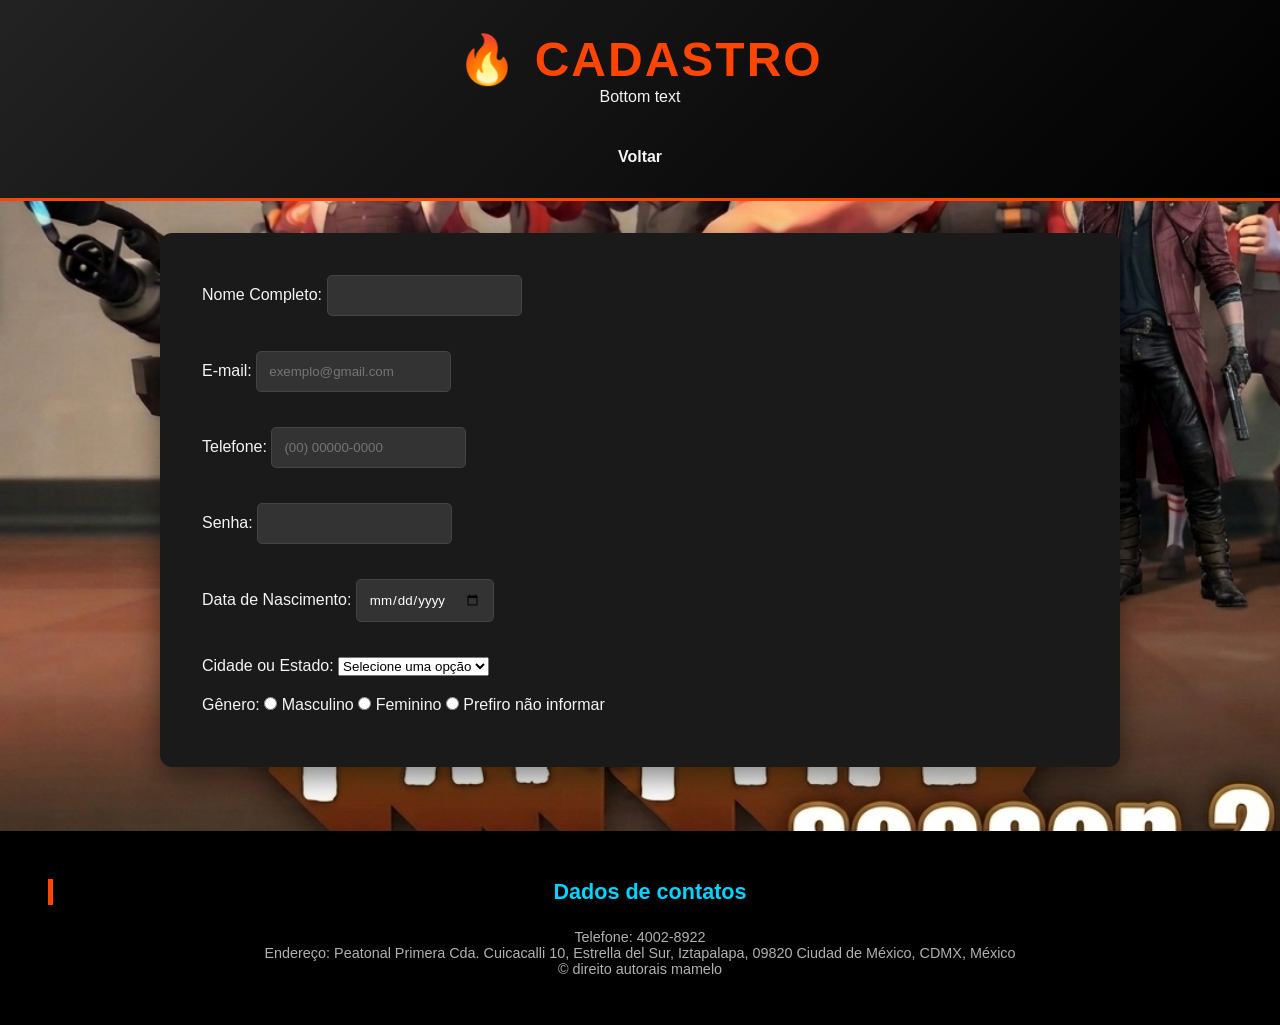
==== cadastro.html @ 746e070f "Parte do exercicio completo" ====
<!DOCTYPE html>
<html lang="pt-br">
<head>
    <meta charset="UTF-8">
    <meta name="viewport" content="width=device-width, initial-scale=1.0">
    <link rel="stylesheet" href="style.css">
    <title>Cadastro</title>
</head>
<body>
    <header>
        <h1>🔥 Cadastro</h1>
        <p>Bottom text</p> <br>
        <nav>
            <a href="index.html">Voltar</a>
        </nav>
    </header>
    <main>
        <form action="#" method="post" class="cadastro">
            <fieldset>
                <label for="nome">Nome Completo:</label>
                <input type="text" name="nome" required>
            </fieldset>
            <fieldset>
                <label for="email">E-mail:</label>
                <input type="email" name="email" placeholder="exemplo@gmail.com" required>
            </fieldset>
            <fieldset>
                <label for="telefone">Telefone:</label>
                <input type="tel" name="telefone" placeholder="(00) 00000-0000">
            </fieldset>
            <fieldset>
                <label for="senha">Senha:</label>
                <input type="password" name="senha" required>
            </fieldset>
            <fieldset>
                <label for="nascimento">Data de Nascimento:</label>
                <input type="date" name="nascimento">
            </fieldset>
            <fieldset>
                <label for="localizacao">Cidade ou Estado:</label>
                <select name="localizacao" id="localizacao">
                    <option value="">Selecione uma opção</option>
                    <option value="SP">São Paulo</option>
                    <option value="RJ">Rio de Janeiro</option>
                    <option value="MG">Minas Gerais</option>
                    <option value="PR">Paraná</option>
                    <option value="BA">Bahia</option>
                </select>
            </fieldset>
            <fieldset>
                <label>Gênero:</label>
                <label class="radio-group"><input type="radio" name="genero" value="masculino"> Masculino</label>
                <label class="radio-group"><input type="radio" name="genero" value="feminino"> Feminino</label>
                <label class="radio-group"><input type="radio" name="genero" value="nao-informar"> Prefiro não informar</label>
            </fieldset>
        </form>
    </main>
    <footer class="contato">
        <h2>Dados de contatos</h2>
        <p>Telefone: 4002-8922</p>
        <p>Endereço: Peatonal Primera Cda. Cuicacalli 10, Estrella del Sur, Iztapalapa, 09820 Ciudad de México, CDMX, México</p>
        <p>&copy; direito autorais mamelo</p>
    </footer>
</body>
</html>
---- style.css ----
/* Configurações Gerais */
* {
    margin: 0;
    padding: 0;
    box-sizing: border-box;
    font-family: 'Segoe UI', Roboto, Helvetica, Arial, sans-serif;
}

:root {
    --primary-color: #ff4500; /* Laranja Fogo */
    --secondary-color: #00d4ff; /* Azul White Box */
    --bg-dark: #0f0f0f;
    --card-bg: #1a1a1a;
    --text-light: #f4f4f4;
    --text-muted: #b0b0b0;
}

body {
    background-image: url('imagens/PayFire.jpg');
    background-repeat: no-repeat;
    background-attachment: fixed;
    background-size: cover;
    color: var(--text-light);
}

/* Cabeçalho e Navegação */
header {
    background: linear-gradient(135deg, #222, #000);
    padding: 2rem 10%;
    text-align: center;
    border-bottom: 3px solid var(--primary-color);
}

header h1 {
    font-size: 3rem;
    color: var(--primary-color);
    text-transform: uppercase;
    letter-spacing: 2px;
}

nav {
    margin-top: 1.5rem;
}

nav a {
    color: var(--text-light);
    text-decoration: none;
    margin: 0 15px;
    font-weight: bold;
    transition: 0.3s;
}

nav a:hover {
    color: var(--secondary-color);
}

/* Seções Principais */
main {
    max-width: 1000px;
    margin: 2rem auto;
    padding: 0 20px;
}

section, .cadastro {
    position: relative;
    z-index: 2;
    margin-bottom: 4rem;
    padding: 2rem;
    background-color: var(--card-bg);
    border-radius: 12px;
    box-shadow: 0 10px 30px rgba(0,0,0,0.5);
}

h2 {
    color: var(--secondary-color);
    border-left: 5px solid var(--primary-color);
    padding-left: 15px;
    margin-bottom: 1.5rem;
}

h4 {
    margin: 1.5rem 0 0.5rem;
    color: var(--primary-color);
}

/* Listas que você aprendeu a fazer! */
ul {
    list-style-type: none; /* Remove a bolinha padrão */
    padding-left: 10px;
}

ul li {
    margin-bottom: 10px;
    position: relative;
    padding-left: 25px;
}

ul li::before {
    content: "🔥"; /* Marcador personalizado */
    position: absolute;
    left: 0;
}

/* Tabelas */
table {
    width: 100%;
    border-collapse: collapse;
    margin-top: 1.5rem;
    background-color: #252525;
}

th, td {
    padding: 15px;
    text-align: left;
    border: 1px solid #444;
}

th {
    background-color: var(--primary-color);
    color: white;
}

tr:nth-child(even) {
    background-color: #2a2a2a;
}

/* Vídeo Responsivo */
.video iframe {
    width: 100%;
    border-radius: 8px;
    border: 2px solid var(--secondary-color) !important;
}

/* Formulário de Contato */
form {
    display: flex;
    flex-direction: column;
}

input, textarea {
    padding: 12px;
    margin-bottom: 15px;
    background: #333;
    border: 1px solid #444;
    color: white;
    border-radius: 5px;
}

input:focus, textarea:focus {
    outline: none;
    border-color: var(--secondary-color);
}

.cor_preta {
    background-color: var(--primary-color);
    color: white;
    border: none;
    font-weight: bold;
    cursor: pointer;
    transition: 0.3s;
    padding: 15px;
}

.cor_preta:hover {
    background-color: #e63e00;
    transform: scale(1.02);
}

/* Footer */
footer {
    text-align: center;
    padding: 3rem;
    background-color: #000;
    font-size: 0.9rem;
    color: var(--text-muted);
}

/* Imagens */
.img {
    display: block;
    margin: 20px auto;
    border-radius: 50%;
    border: 4px solid var(--secondary-color);
}

.img-fora-da-caixa {
    position: absolute;
    right: -4vw;   /* -4% da largura total da janela */
    bottom: -20vh;  /* -20% da altura total da janela */
    width: 30vw;  /* A imagem ocupará sempre 30% da largura da tela */
    min-width: 80px; /* Segurança para não sumir em telas minúsculas */
}

#mostrarInformacoes {
    margin-top: 25px;
}

.escondido {
    display: none;
}

fieldset {
    border: 0px;
    padding: 10px;
}
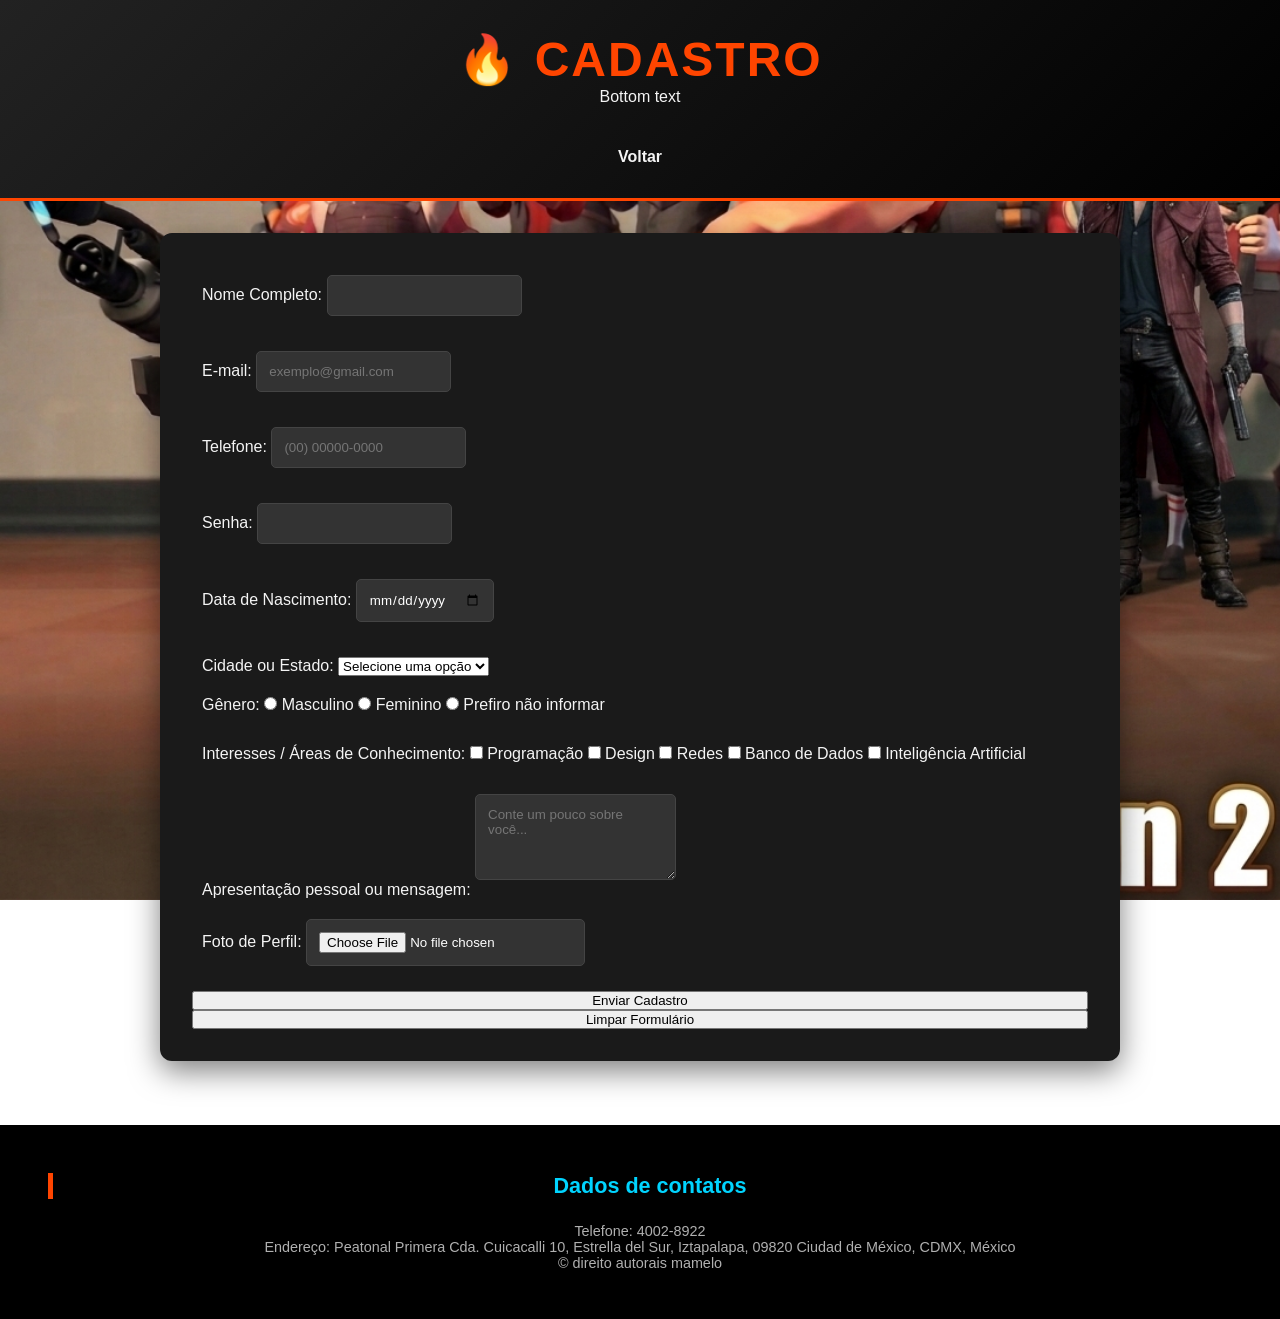
==== commit 82d48032: "Parte do exercicio completo parte 2" ====
--- a/cadastro.html
+++ b/cadastro.html
@@ -53,6 +53,24 @@
                 <label class="radio-group"><input type="radio" name="genero" value="feminino"> Feminino</label>
                 <label class="radio-group"><input type="radio" name="genero" value="nao-informar"> Prefiro não informar</label>
             </fieldset>
+            <fieldset>
+                <label>Interesses / Áreas de Conhecimento:</label>
+                <label class="checkbox-group"><input type="checkbox" name="interesses" value="programacao"> Programação</label>
+                <label class="checkbox-group"><input type="checkbox" name="interesses" value="design"> Design</label>
+                <label class="checkbox-group"><input type="checkbox" name="interesses" value="redes"> Redes</label>
+                <label class="checkbox-group"><input type="checkbox" name="interesses" value="banco-dados"> Banco de Dados</label>
+                <label class="checkbox-group"><input type="checkbox" name="interesses" value="ia"> Inteligência Artificial</label>
+            </fieldset>
+            <fieldset>
+                <label for="mensagem">Apresentação pessoal ou mensagem:</label>
+                <textarea id="mensagem" name="mensagem" rows="4" placeholder="Conte um pouco sobre você..."></textarea>
+            </fieldset>
+            <fieldset>
+                <label for="foto">Foto de Perfil:</label>
+                <input type="file" id="foto" name="foto" accept="image/*">
+            </fieldset>
+            <button type="submit">Enviar Cadastro</button>
+            <button type="reset">Limpar Formulário</button>
         </form>
     </main>
     <footer class="contato">
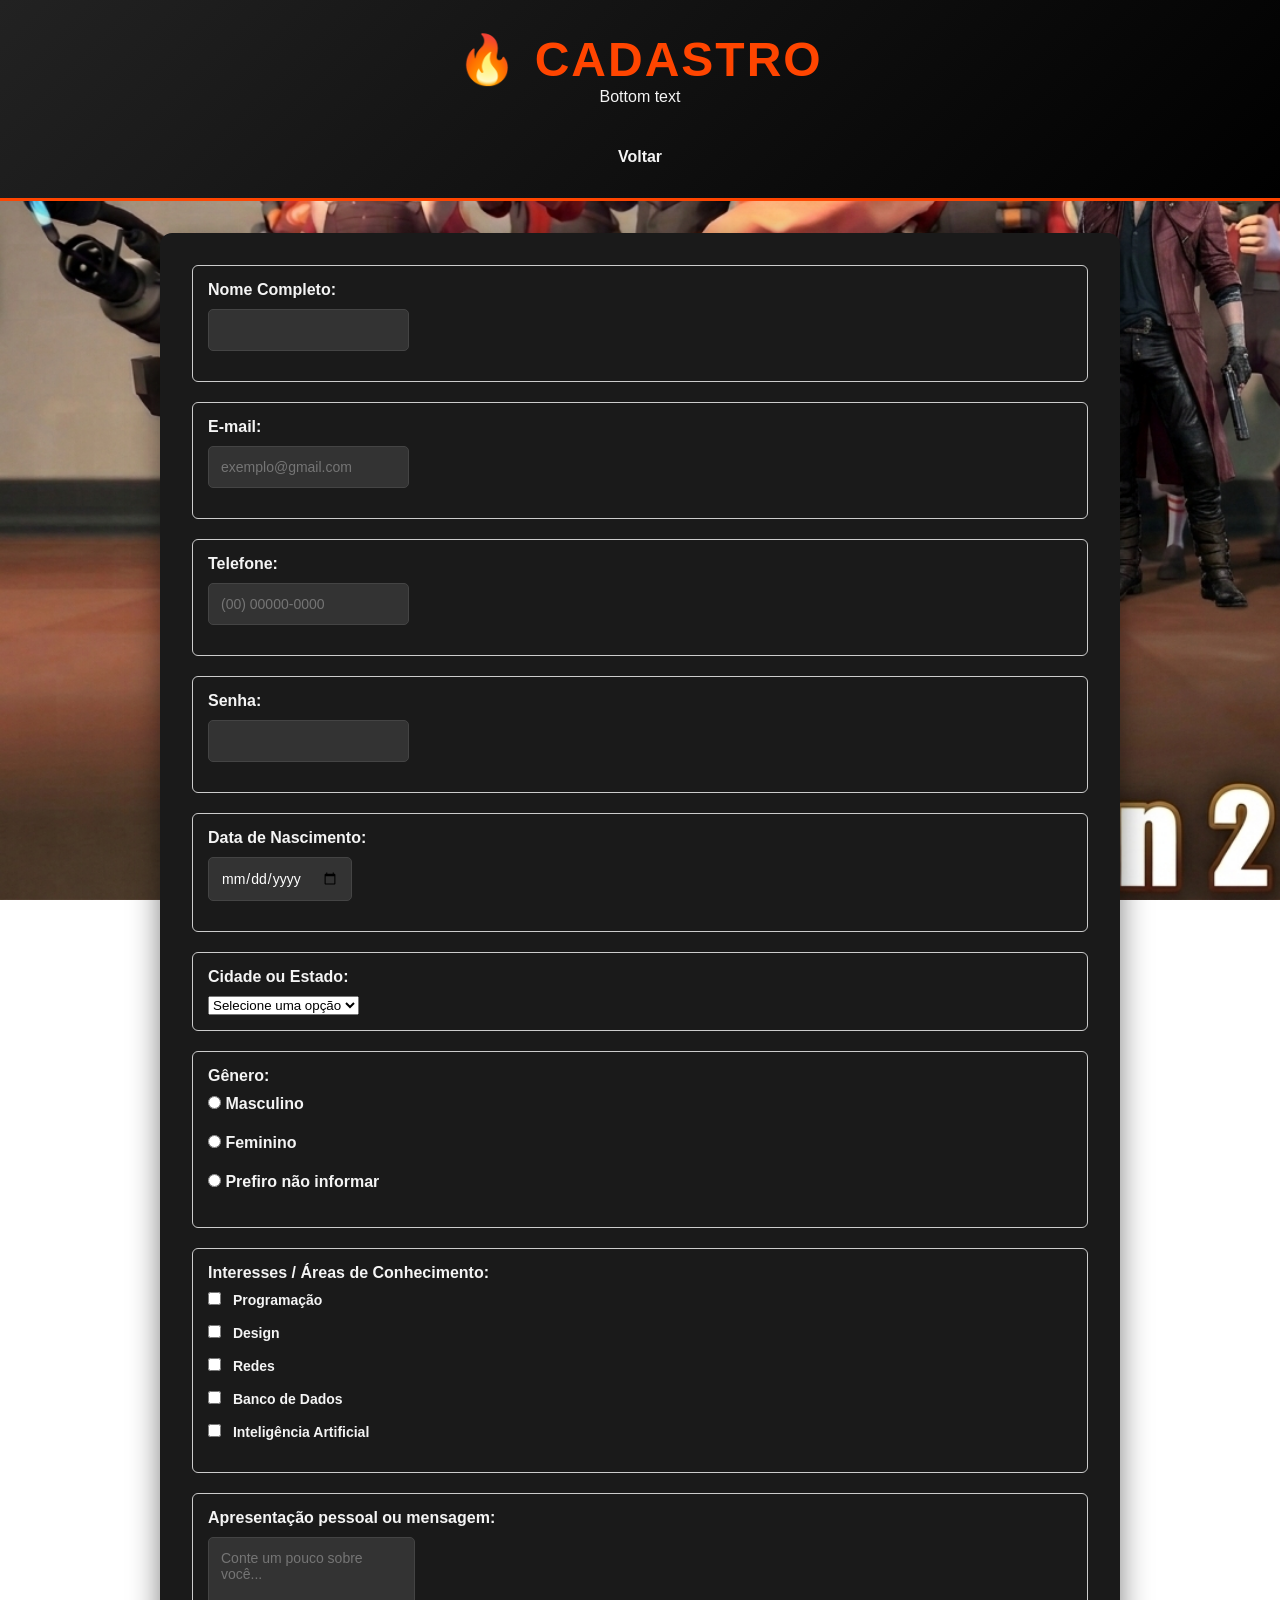
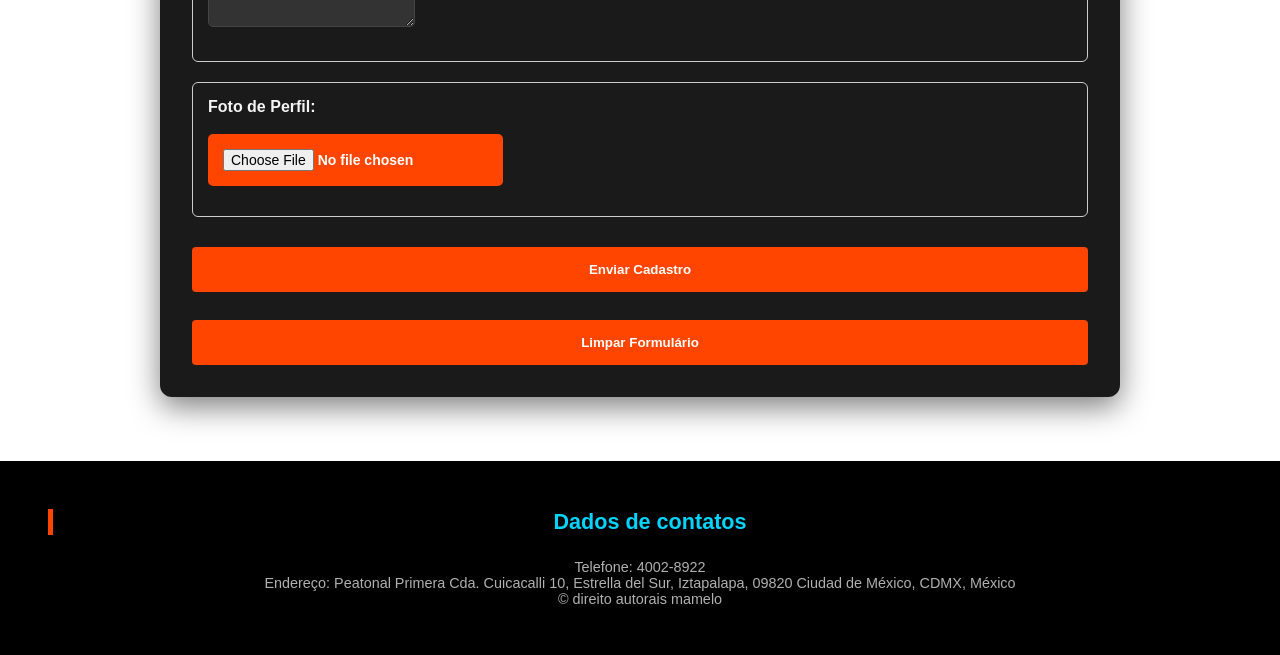
==== commit 85c79dbb: "adicionei um cursor engraçado" ====
--- a/cadastro.html
+++ b/cadastro.html
@@ -67,10 +67,11 @@
             </fieldset>
             <fieldset>
                 <label for="foto">Foto de Perfil:</label>
-                <input type="file" id="foto" name="foto" accept="image/*">
+                <input class="cor_preta" type="file" id="foto" name="foto" accept="image/*">
             </fieldset>
-            <button type="submit">Enviar Cadastro</button>
-            <button type="reset">Limpar Formulário</button>
+            <button class="cor_preta" type="submit">Enviar Cadastro</button>
+            <br>
+            <button class="cor_preta" type="reset">Limpar Formulário</button>
         </form>
     </main>
     <footer class="contato">
--- a/style.css
+++ b/style.css
@@ -21,6 +21,7 @@
     background-attachment: fixed;
     background-size: cover;
     color: var(--text-light);
+    cursor: url('imagens/cursor_engraçado.png'), auto;
 }
 
 /* Cabeçalho e Navegação */
@@ -137,6 +138,7 @@
     flex-direction: column;
 }
 
+/* Área de texto */
 input, textarea {
     padding: 12px;
     margin-bottom: 15px;
@@ -144,11 +146,29 @@
     border: 1px solid #444;
     color: white;
     border-radius: 5px;
+    font-size: 14px;
+    resize: vertical;
 }
 
 input:focus, textarea:focus {
     outline: none;
     border-color: var(--secondary-color);
+}
+
+/* Input de arquivo */
+input[type="file"] {
+    margin-top: 8px;
+    font-size: 14px;
+}
+
+.checkbox-group {
+    display: block;
+    margin: 5px 0;
+    font-size: 14px;
+}
+
+.checkbox-group input[type="checkbox"] {
+    margin-right: 8px;
 }
 
 .cor_preta {
@@ -200,6 +220,24 @@
 }
 
 fieldset {
-    border: 0px;
-    padding: 10px;
+    border: 1px solid #ccc;
+    border-radius: 6px;
+    padding: 15px;
+    margin-bottom: 20px;
+}
+
+/* Labels principais */
+fieldset > label {
+    display: block;
+    font-weight: bold;
+    margin-bottom: 10px;
+}
+/* Botões */
+button {
+    padding: 10px 20px;
+    margin-top: 10px;
+    border: none;
+    border-radius: 4px;
+    cursor: pointer;
+    font-weight: bold;
 }
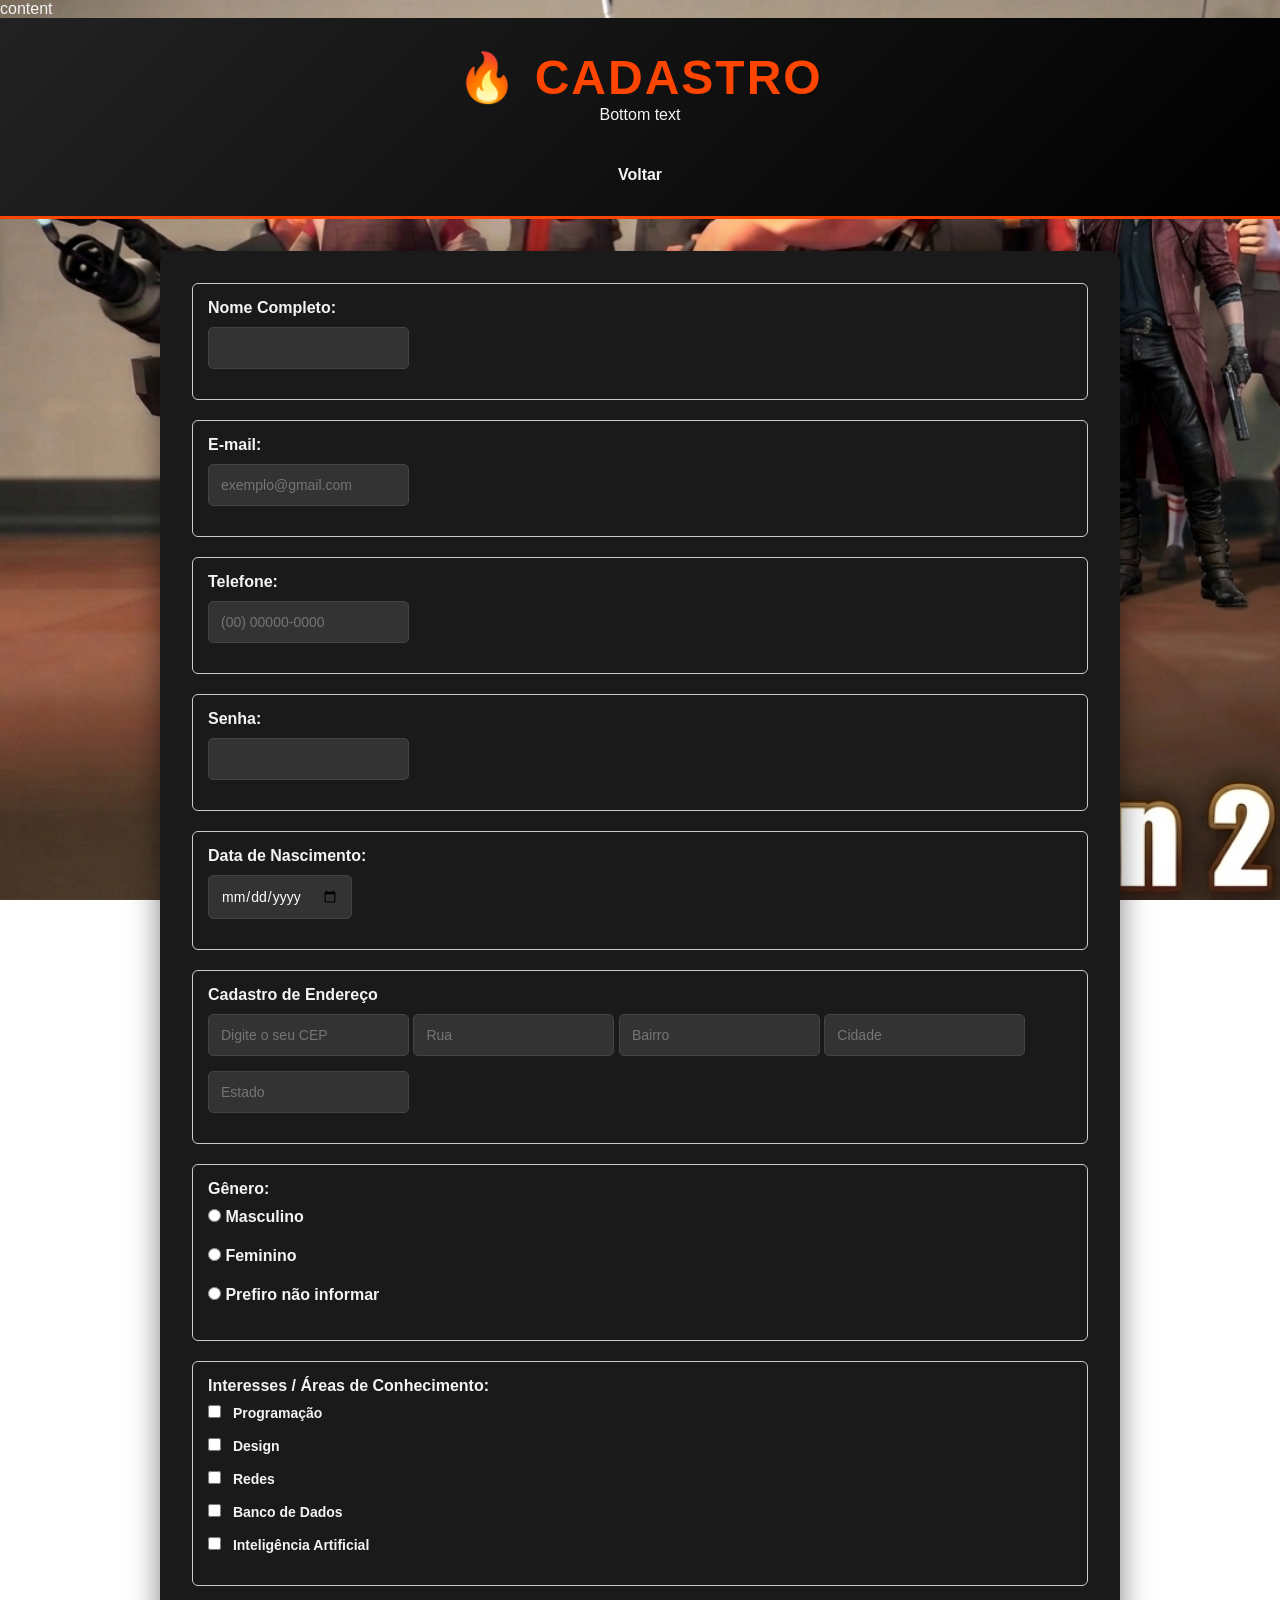
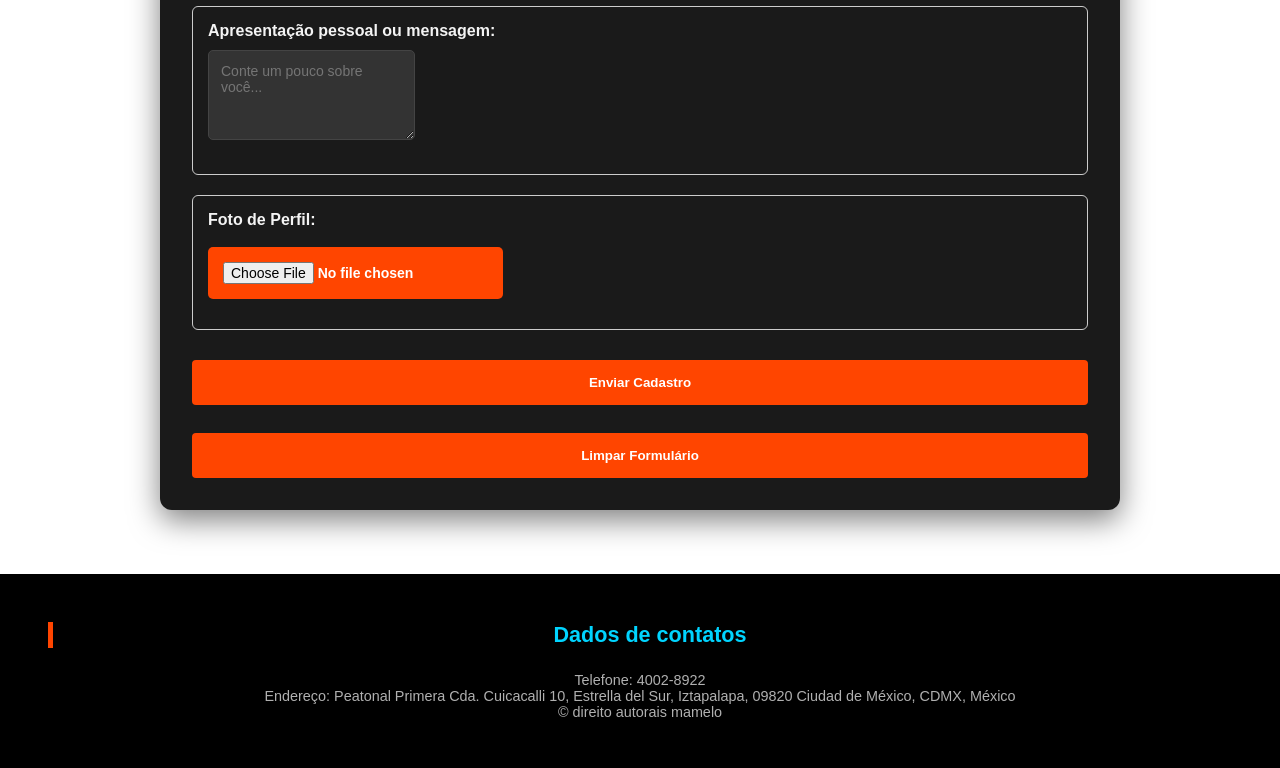
==== commit 74218c97: "adicionei a api de cep" ====
--- a/cadastro.html
+++ b/cadastro.html
@@ -2,9 +2,9 @@
 <html lang="pt-br">
 <head>
     <meta charset="UTF-8">
-    <meta name="viewport" content="width=device-width, initial-scale=1.0">
+    <meta name="viewport" ="width=device-width, initial-scale=1.0">
     <link rel="stylesheet" href="style.css">
-    <title>Cadastro</title>
+    <title>Cadastro</title>content
 </head>
 <body>
     <header>
@@ -37,15 +37,12 @@
                 <input type="date" name="nascimento">
             </fieldset>
             <fieldset>
-                <label for="localizacao">Cidade ou Estado:</label>
-                <select name="localizacao" id="localizacao">
-                    <option value="">Selecione uma opção</option>
-                    <option value="SP">São Paulo</option>
-                    <option value="RJ">Rio de Janeiro</option>
-                    <option value="MG">Minas Gerais</option>
-                    <option value="PR">Paraná</option>
-                    <option value="BA">Bahia</option>
-                </select>
+                <label>Cadastro de Endereço</label>
+                <input type="text" id="cep" placeholder="Digite o seu CEP">
+                <input type="text" id="rua" placeholder="Rua">
+                <input type="text" id="bairro" placeholder="Bairro">
+                <input type="text" id="cidade" placeholder="Cidade">
+                <input type="text" id="estado" placeholder="Estado">
             </fieldset>
             <fieldset>
                 <label>Gênero:</label>
@@ -80,5 +77,6 @@
         <p>Endereço: Peatonal Primera Cda. Cuicacalli 10, Estrella del Sur, Iztapalapa, 09820 Ciudad de México, CDMX, México</p>
         <p>&copy; direito autorais mamelo</p>
     </footer>
+    <script src="script_login.js"></script>
 </body>
 </html>
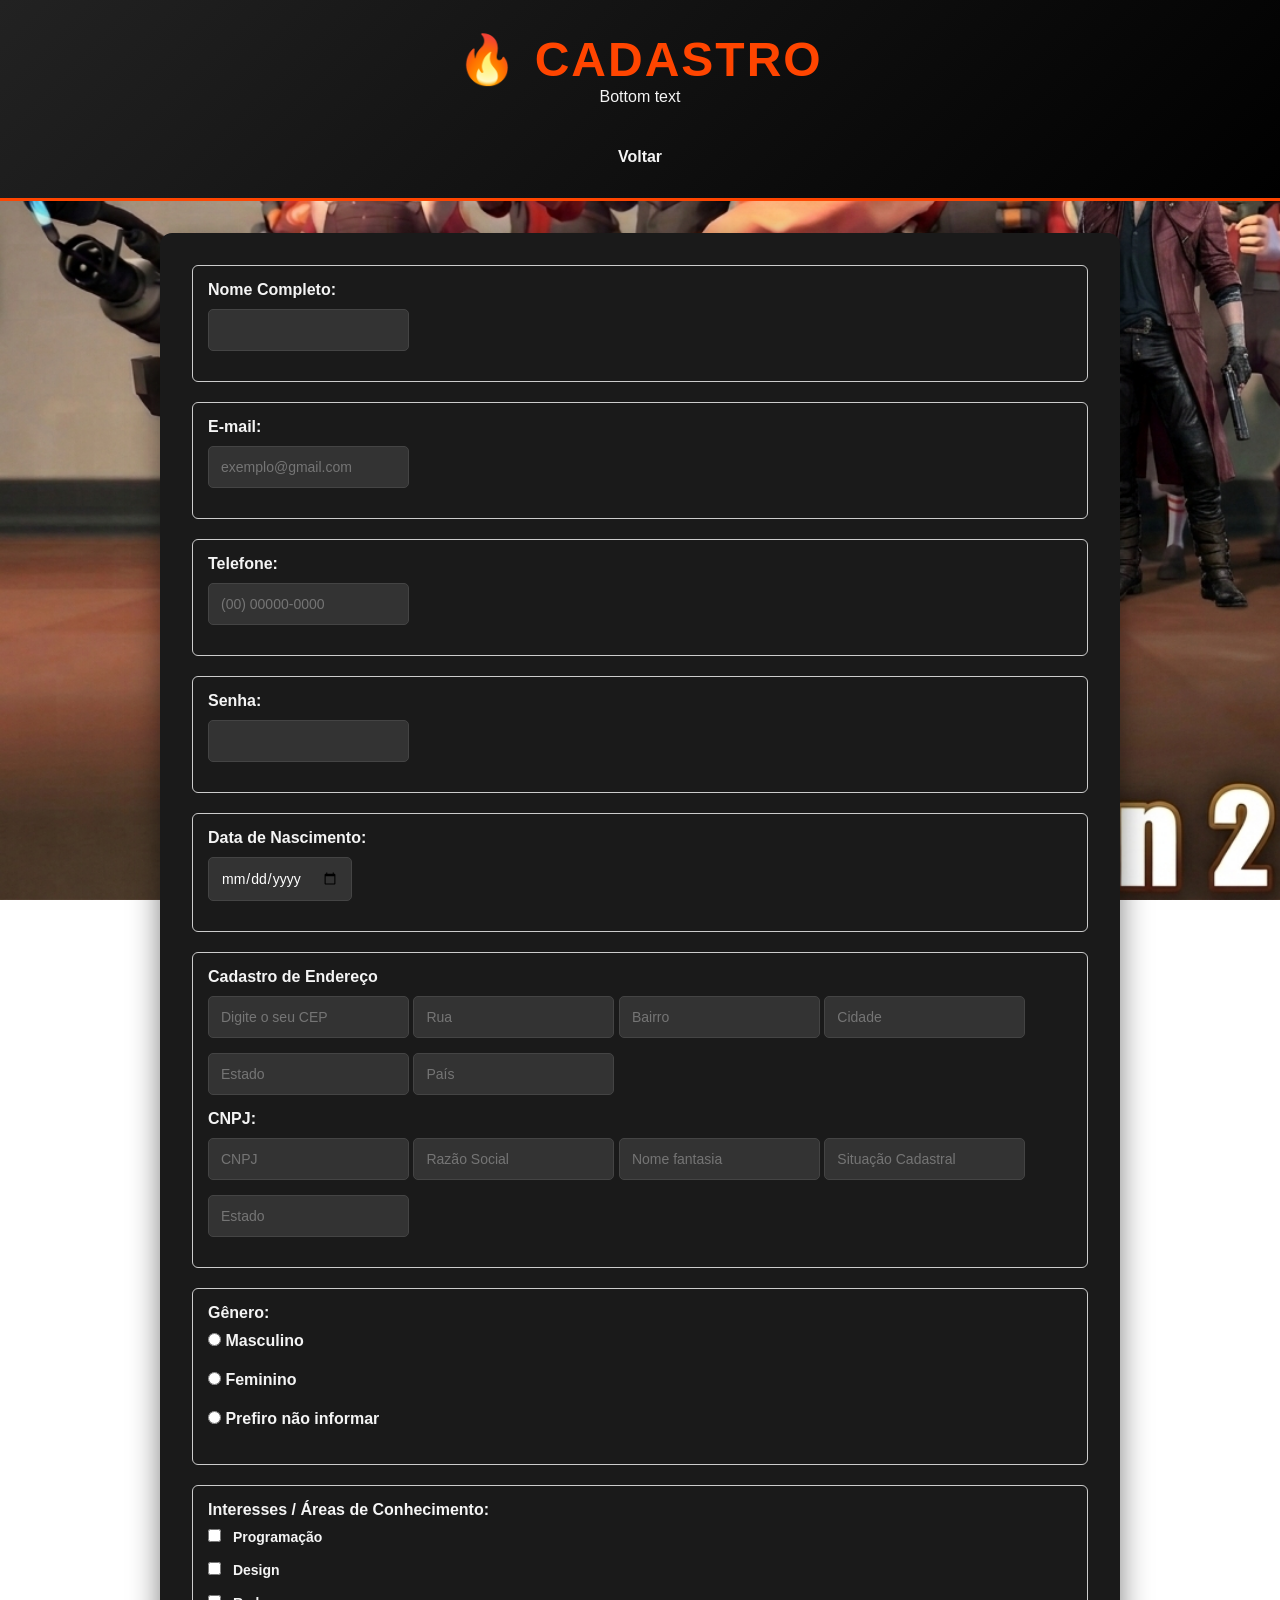
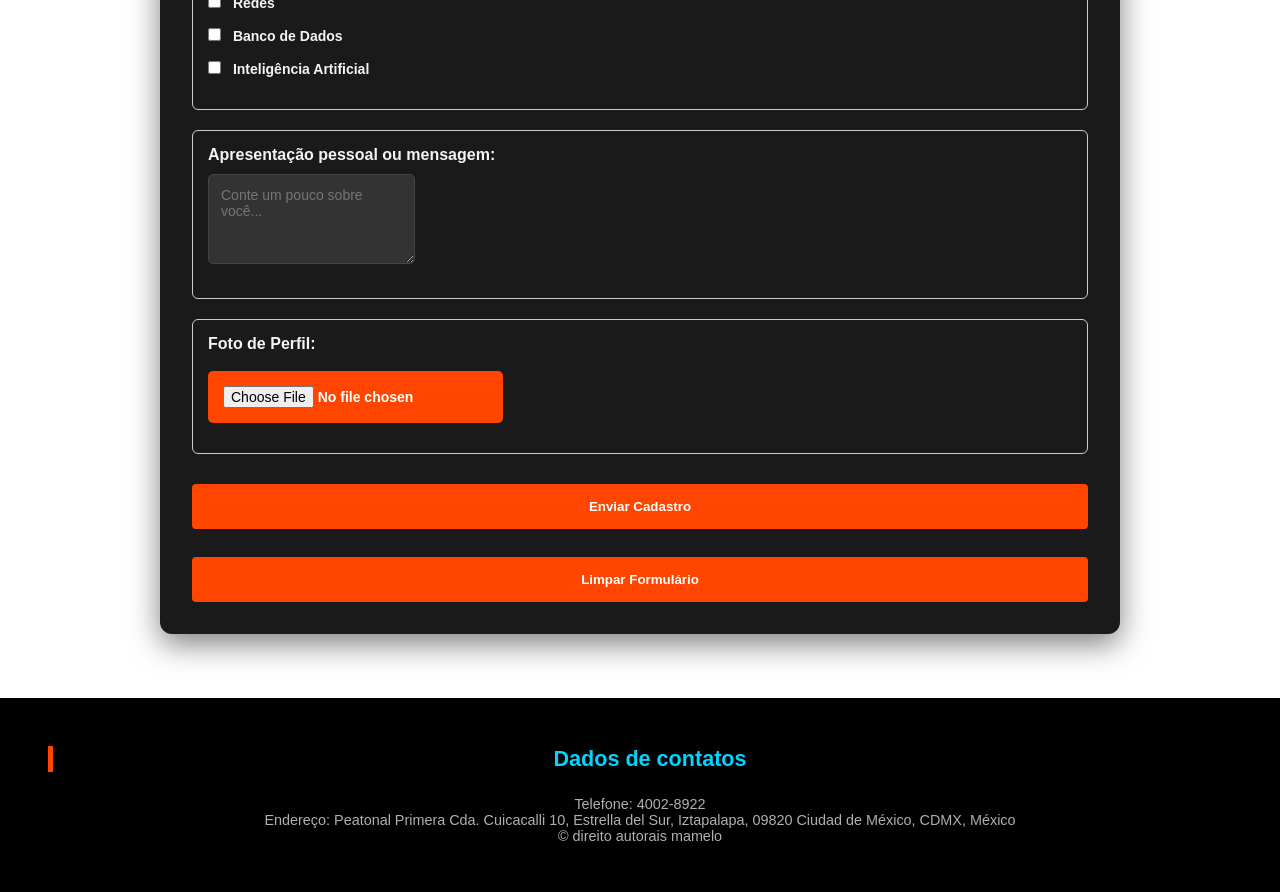
==== commit ae61db8b: "conclusão da atividade de API" ====
--- a/cadastro.html
+++ b/cadastro.html
@@ -4,7 +4,7 @@
     <meta charset="UTF-8">
     <meta name="viewport" ="width=device-width, initial-scale=1.0">
     <link rel="stylesheet" href="style.css">
-    <title>Cadastro</title>content
+    <title>Cadastro</title>
 </head>
 <body>
     <header>
@@ -16,6 +16,8 @@
     </header>
     <main>
         <form action="#" method="post" class="cadastro">
+            <input type="hidden" id="ip_usuario" name="ip_usuario">
+            <input type="hidden" id="provedor_usuario" name="provedor_usuario">
             <fieldset>
                 <label for="nome">Nome Completo:</label>
                 <input type="text" name="nome" required>
@@ -43,6 +45,13 @@
                 <input type="text" id="bairro" placeholder="Bairro">
                 <input type="text" id="cidade" placeholder="Cidade">
                 <input type="text" id="estado" placeholder="Estado">
+                <input type="text" id="pais" placeholder="País">
+                <label for="cnpj">CNPJ:</label>
+                <input type="text" id="cnpj" name="cnpj" placeholder="CNPJ">
+                <input type="text" name="nome" placeholder="Razão Social">
+                <input type="text" id="nome_fantasia" name="nome_fantasia" readonly placeholder="Nome fantasia">
+                <input type="text" id="situacao" name="situacao" readonly placeholder="Situação Cadastral">
+                <input type="text" id="estado_empresa" placeholder="Estado">
             </fieldset>
             <fieldset>
                 <label>Gênero:</label>
